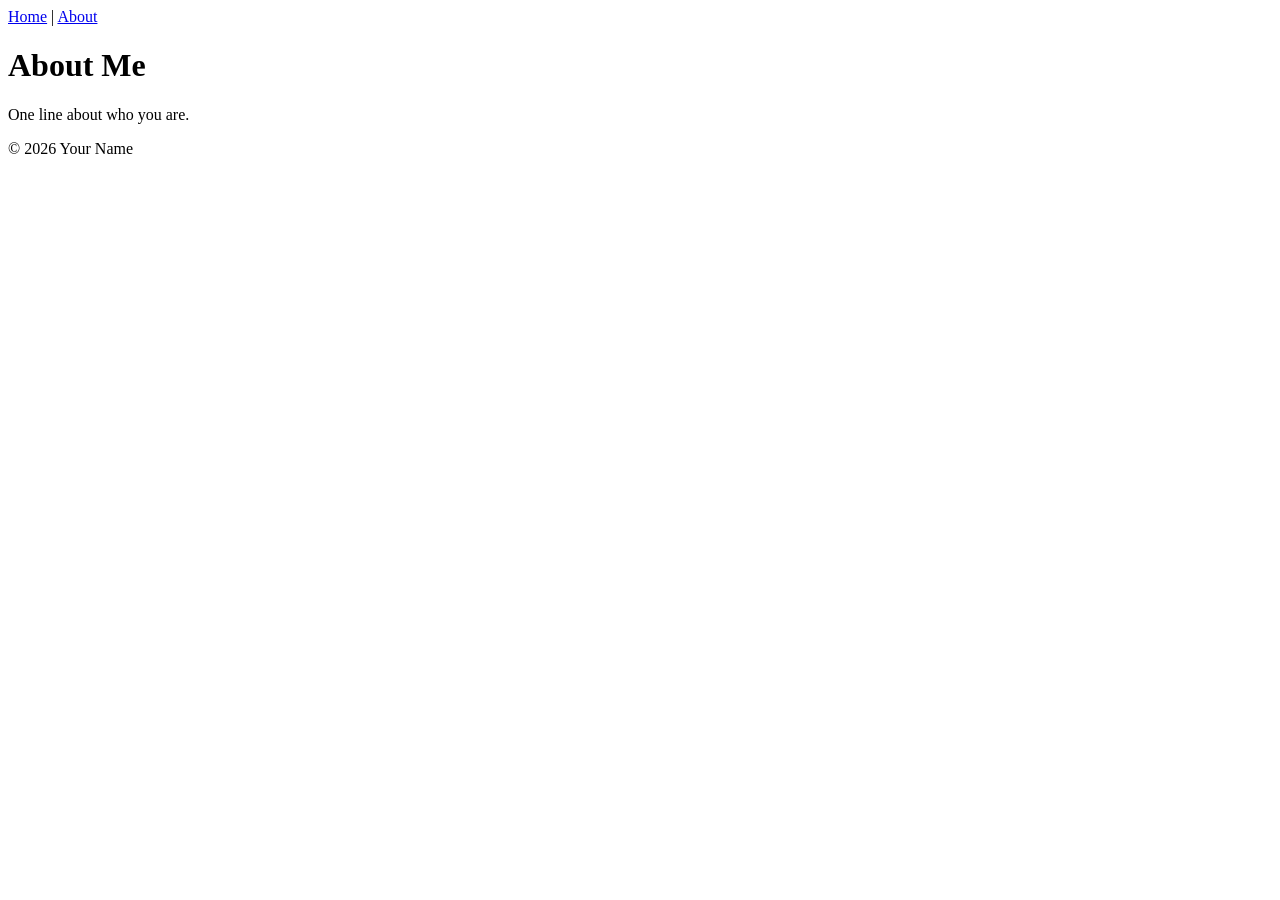
==== about.html @ a9584c2d "First big commit First big commit" ====
<!DOCTYPE html>
<html lang="en">
<head>
    <meta charset="UTF-8">
    <meta name="viewport" content="width=device-width, initial-scale=1.0">
    <title>About Me</title>
</head>
<body>

    <header>

<nav>
    <a href="index.html">Home</a> |
    <a href="about.html">About</a>
</nav>

    <h1>About Me</h1>




    <p>One line about who you are.</p>
</header>

<main>
    <section>
           </section>

    <section>
           </section>
</main>

<footer>
    <p>&copy; 2026 Your Name</p>
</footer>


    
</body>
</html>
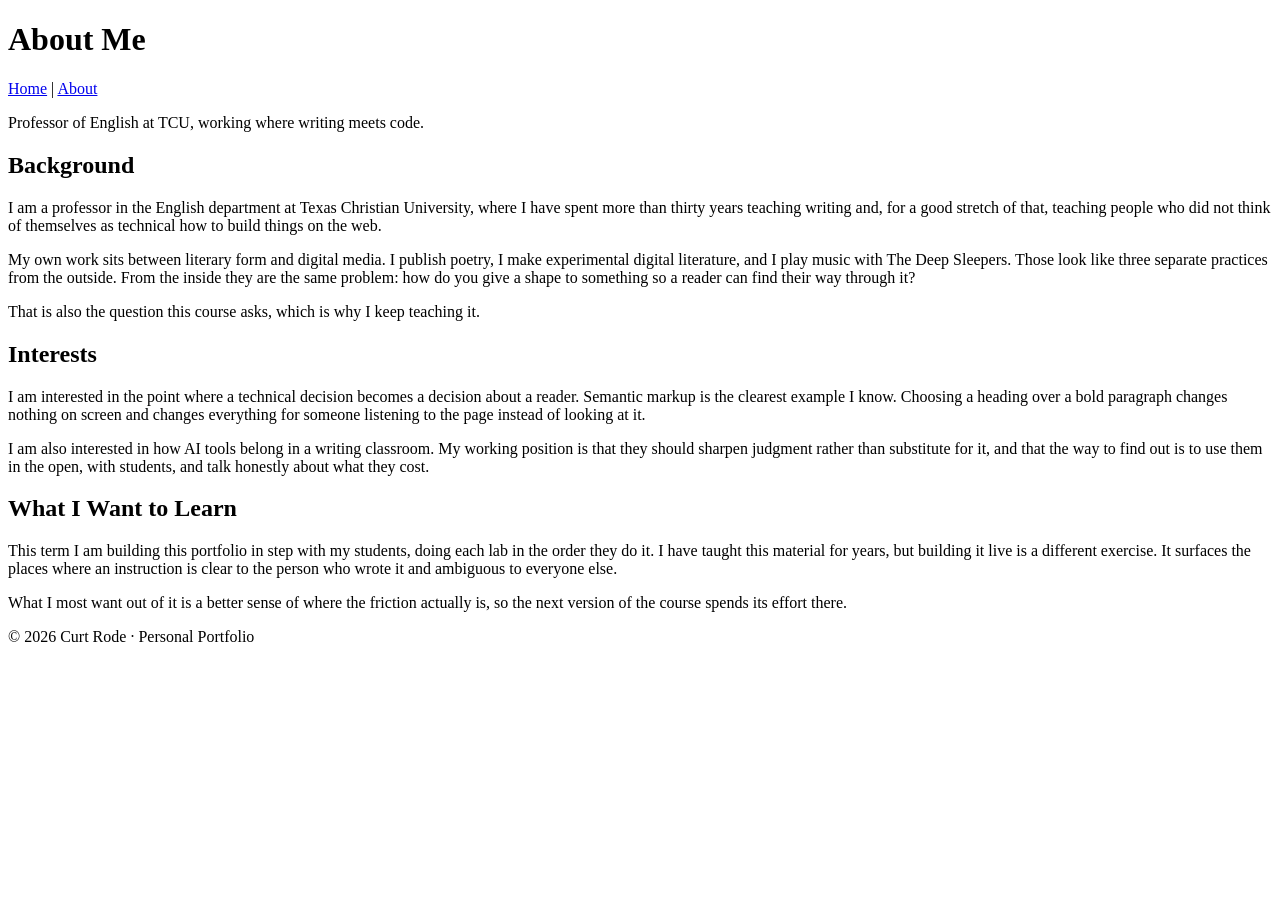
==== commit 6ddd986c: "Replace placeholder text with real content on both pages Fills in the Lab 01 and Lab 02 placeholders" ====
--- a/about.html
+++ b/about.html
@@ -3,38 +3,45 @@
 <head>
     <meta charset="UTF-8">
     <meta name="viewport" content="width=device-width, initial-scale=1.0">
-    <title>About Me</title>
+    <title>About Curt Rode</title>
 </head>
 <body>
 
-    <header>
-
-<nav>
-    <a href="index.html">Home</a> |
-    <a href="about.html">About</a>
-</nav>
-
+<header>
     <h1>About Me</h1>
 
+    <nav>
+        <a href="index.html">Home</a> |
+        <a href="about.html">About</a>
+    </nav>
 
-
-
-    <p>One line about who you are.</p>
+    <p>Professor of English at TCU, working where writing meets code.</p>
 </header>
 
 <main>
     <section>
-           </section>
+        <h2>Background</h2>
+        <p>I am a professor in the English department at Texas Christian University, where I have spent more than thirty years teaching writing and, for a good stretch of that, teaching people who did not think of themselves as technical how to build things on the web.</p>
+        <p>My own work sits between literary form and digital media. I publish poetry, I make experimental digital literature, and I play music with The Deep Sleepers. Those look like three separate practices from the outside. From the inside they are the same problem: how do you give a shape to something so a reader can find their way through it?</p>
+        <p>That is also the question this course asks, which is why I keep teaching it.</p>
+    </section>
 
     <section>
-           </section>
+        <h2>Interests</h2>
+        <p>I am interested in the point where a technical decision becomes a decision about a reader. Semantic markup is the clearest example I know. Choosing a heading over a bold paragraph changes nothing on screen and changes everything for someone listening to the page instead of looking at it.</p>
+        <p>I am also interested in how AI tools belong in a writing classroom. My working position is that they should sharpen judgment rather than substitute for it, and that the way to find out is to use them in the open, with students, and talk honestly about what they cost.</p>
+    </section>
+
+    <section>
+        <h2>What I Want to Learn</h2>
+        <p>This term I am building this portfolio in step with my students, doing each lab in the order they do it. I have taught this material for years, but building it live is a different exercise. It surfaces the places where an instruction is clear to the person who wrote it and ambiguous to everyone else.</p>
+        <p>What I most want out of it is a better sense of where the friction actually is, so the next version of the course spends its effort there.</p>
+    </section>
 </main>
 
 <footer>
-    <p>&copy; 2026 Your Name</p>
+    <p>&copy; 2026 Curt Rode &middot; Personal Portfolio</p>
 </footer>
 
-
-    
 </body>
-</html>+</html>
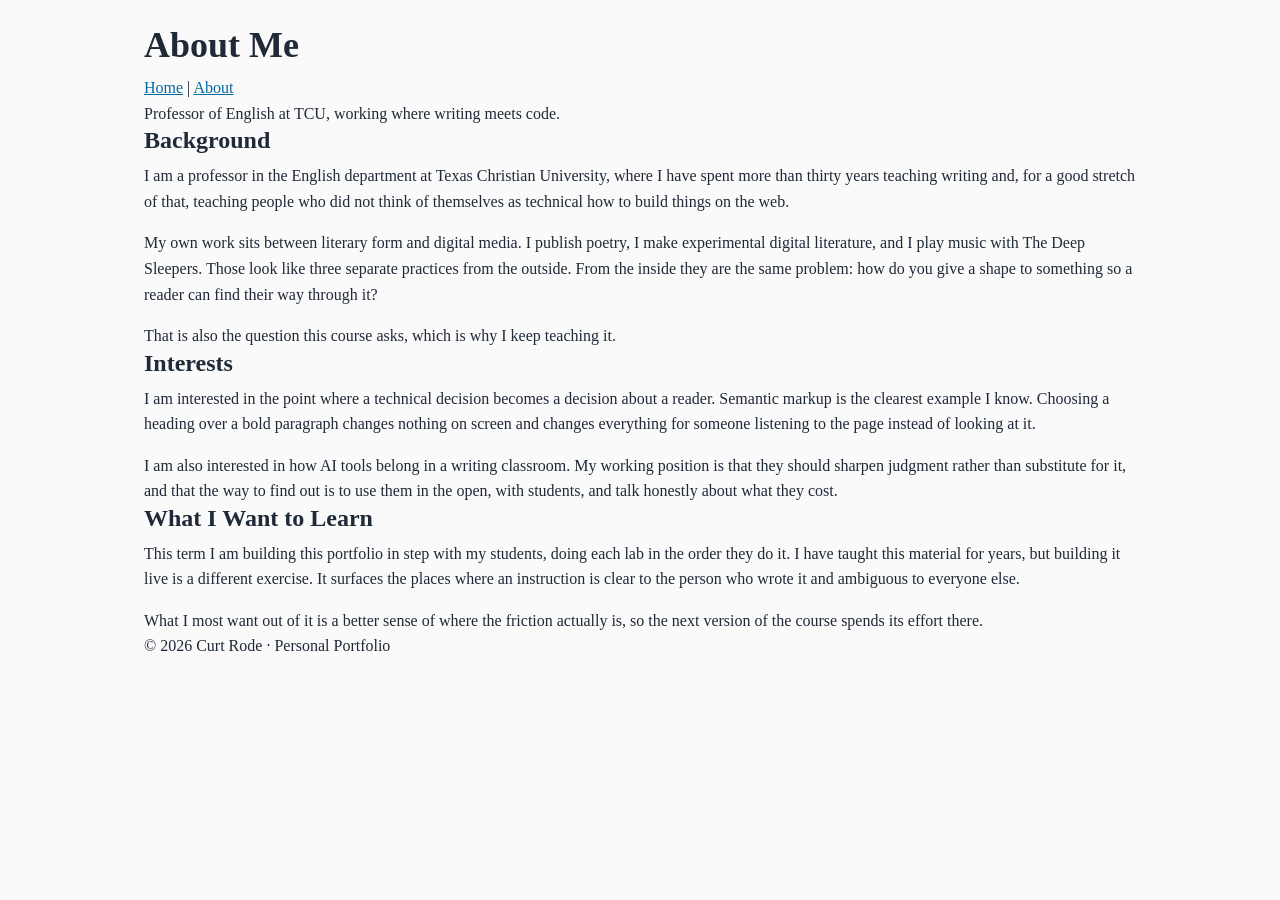
==== commit 6afcaec1: "Complete Lab 05: base CSS foundation with design tokens Create css/styles.css and link it from index" ====
--- a/about.html
+++ b/about.html
@@ -4,6 +4,7 @@
     <meta charset="UTF-8">
     <meta name="viewport" content="width=device-width, initial-scale=1.0">
     <title>About Curt Rode</title>
+    <link rel="stylesheet" href="css/styles.css">
 </head>
 <body>
 
--- a/css/styles.css
+++ b/css/styles.css
@@ -0,0 +1,79 @@
+/* ==========================
+   1. RESET
+   ========================== */
+
+*,
+*::before,
+*::after {
+    box-sizing: border-box;
+    margin: 0;
+    padding: 0;
+}
+
+img {
+    max-width: 100%;
+    height: auto;
+    display: block;
+}
+
+/* ==========================
+   2. DESIGN TOKENS
+   ========================== */
+
+:root {
+    /* Color */
+    --color-bg: #fafafa;
+    --color-surface: #ffffff;
+    --color-text: #1f2937;
+    --color-muted: #6b7280;
+    --color-accent: #0369a1;
+
+    /* Spacing — a modular scale */
+    --space-sm: 0.5rem;
+    --space-md: 1rem;
+    --space-lg: 1.5rem;
+    --space-xl: 2rem;
+
+    /* Typography */
+    --text-base: 1rem;
+    --text-h3: 1.25rem;
+    --text-h2: 1.5rem;
+    --text-h1: 2.25rem;
+    --leading-body: 1.6;
+    --leading-heading: 1.2;
+
+    /* Layout */
+    --page-width: 64rem;
+    --reading-width: 70ch;
+}
+
+/* ==========================
+   3. BASE ELEMENT STYLES
+   ========================== */
+
+body {
+    background-color: var(--color-bg);
+    color: var(--color-text);
+    font-size: var(--text-base);
+    line-height: var(--leading-body);
+}
+
+h1 { font-size: var(--text-h1); line-height: var(--leading-heading); }
+h2 { font-size: var(--text-h2); line-height: var(--leading-heading); }
+h3 { font-size: var(--text-h3); line-height: var(--leading-heading); }
+
+h1, h2, h3 { margin-bottom: var(--space-sm); }
+p { margin-bottom: var(--space-md); }
+p:last-child { margin-bottom: 0; }
+
+a { color: var(--color-accent); }
+
+/* ==========================
+   4. LAYOUT
+   ========================== */
+
+body {
+    max-width: var(--page-width);
+    margin: 0 auto;
+    padding: var(--space-lg) var(--space-md);
+}
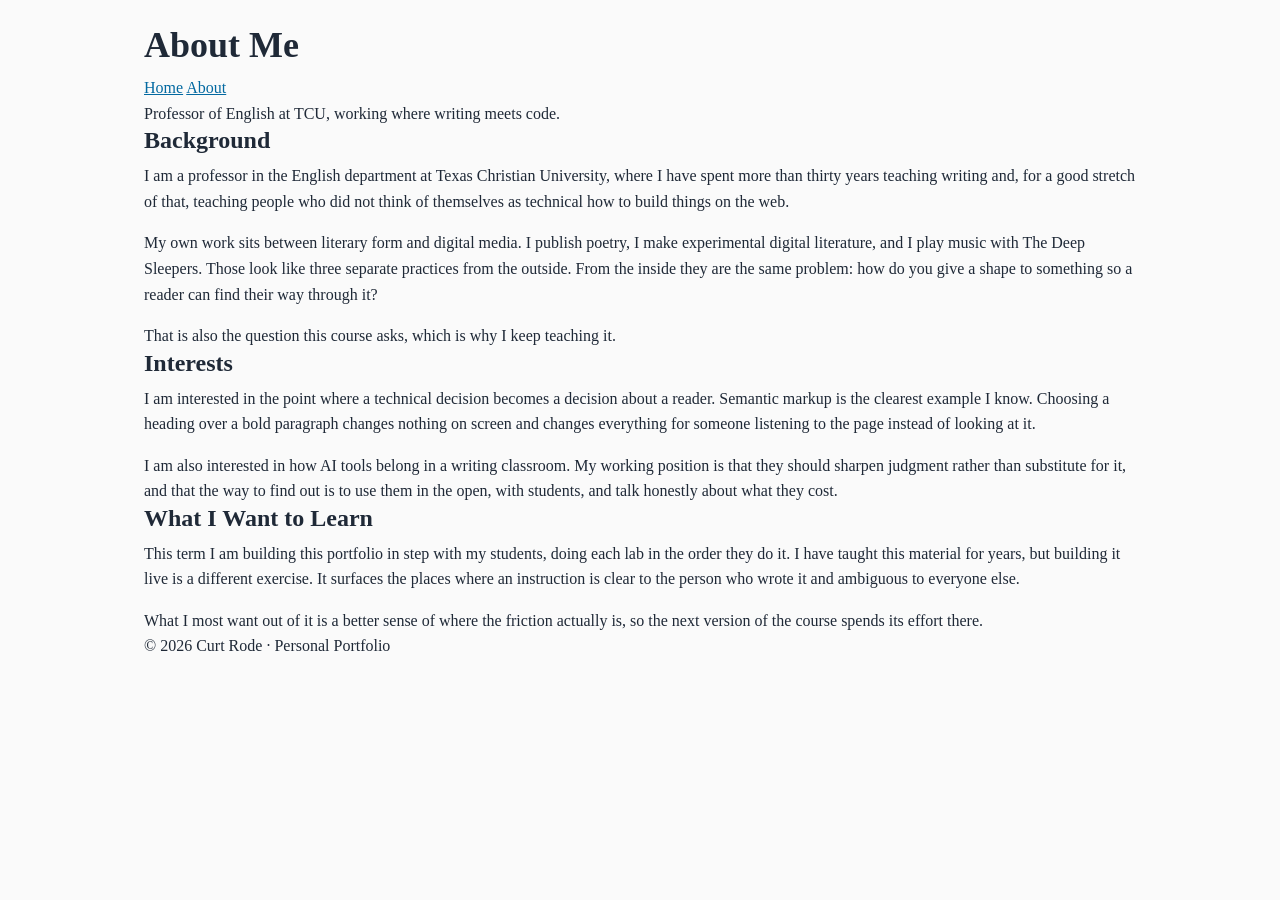
==== commit 88f09cbd: "evolution of sandbox exercise" ====
--- a/about.html
+++ b/about.html
@@ -12,7 +12,7 @@
     <h1>About Me</h1>
 
     <nav>
-        <a href="index.html">Home</a> |
+        <a href="index.html">Home</a>
         <a href="about.html">About</a>
     </nav>
 
--- a/css/styles.css
+++ b/css/styles.css
@@ -1,7 +1,6 @@
 /* ==========================
    1. RESET
    ========================== */
-
 *,
 *::before,
 *::after {
@@ -20,7 +19,7 @@
    2. DESIGN TOKENS
    ========================== */
 
-:root {
+   :root {
     /* Color */
     --color-bg: #fafafa;
     --color-surface: #ffffff;
@@ -68,12 +67,14 @@
 
 a { color: var(--color-accent); }
 
+
 /* ==========================
    4. LAYOUT
    ========================== */
 
-body {
+   body {
     max-width: var(--page-width);
     margin: 0 auto;
     padding: var(--space-lg) var(--space-md);
 }
+
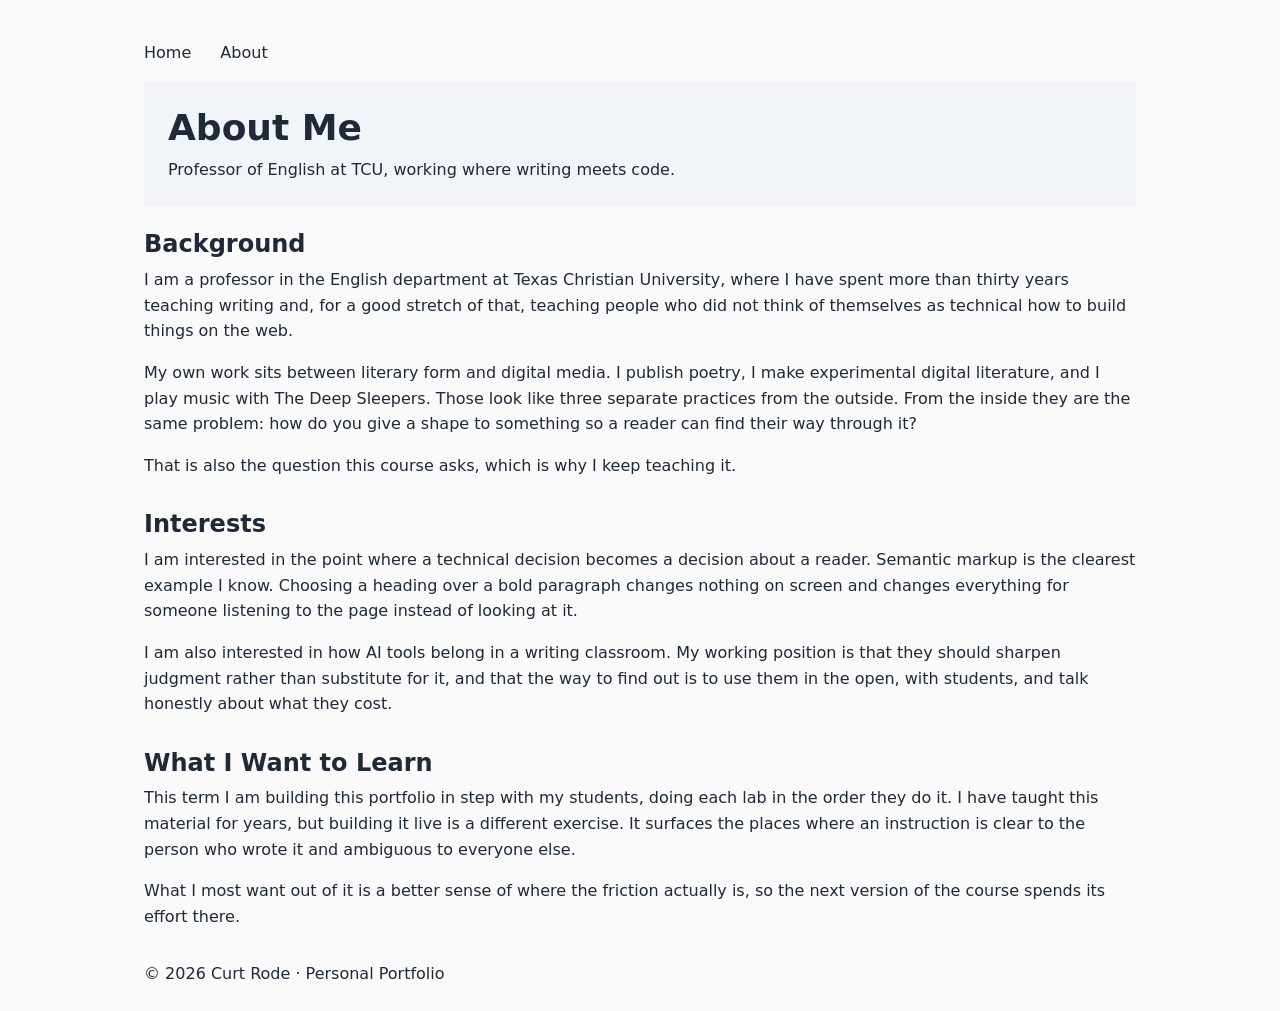
==== commit 4c8b90db: "completion of Lab 06 completion of Lab 06" ====
--- a/about.html
+++ b/about.html
@@ -8,15 +8,16 @@
 </head>
 <body>
 
+<nav>
+    <a href="index.html">Home</a>
+    <a href="about.html">About</a>
+</nav>
+
 <header>
-    <h1>About Me</h1>
-
-    <nav>
-        <a href="index.html">Home</a>
-        <a href="about.html">About</a>
-    </nav>
-
-    <p>Professor of English at TCU, working where writing meets code.</p>
+    <div class="header-text">
+        <h1>About Me</h1>
+        <p>Professor of English at TCU, working where writing meets code.</p>
+    </div>
 </header>
 
 <main>
--- a/css/styles.css
+++ b/css/styles.css
@@ -26,6 +26,7 @@
     --color-text: #1f2937;
     --color-muted: #6b7280;
     --color-accent: #0369a1;
+    --color-surface-alt: #f1f5f9;
 
     /* Spacing — a modular scale */
     --space-sm: 0.5rem;
@@ -34,6 +35,7 @@
     --space-xl: 2rem;
 
     /* Typography */
+    --font-stack: system-ui, 'Segoe UI', Tahoma, sans-serif;
     --text-base: 1rem;
     --text-h3: 1.25rem;
     --text-h2: 1.5rem;
@@ -44,6 +46,7 @@
     /* Layout */
     --page-width: 64rem;
     --reading-width: 70ch;
+    --radius-md: 8px;
 }
 
 /* ==========================
@@ -51,6 +54,7 @@
    ========================== */
 
 body {
+    font-family: var(--font-stack);
     background-color: var(--color-bg);
     color: var(--color-text);
     font-size: var(--text-base);
@@ -78,3 +82,38 @@
     padding: var(--space-lg) var(--space-md);
 }
 
+header {
+    display: flex;
+    align-items: center;
+    gap: var(--space-lg);
+    padding: var(--space-lg);
+    background-color: var(--color-surface-alt);
+    margin-bottom: var(--space-lg);
+}
+
+.header-text { flex: 1; }
+
+.header-pic {
+    flex: 1;
+    background-color: var(--color-surface);
+    min-height: 18rem;
+    border-radius: var(--radius-md);
+    display: flex;
+    align-items: center;
+    justify-content: center;
+    color: var(--color-muted);
+}
+
+nav {
+    padding: var(--space-md) 0;
+}
+
+nav a {
+    color: var(--color-text);
+    text-decoration: none;
+    margin-right: var(--space-lg);
+}
+
+nav a:hover { color: var(--color-accent); }
+
+section { margin-bottom: var(--space-xl); }
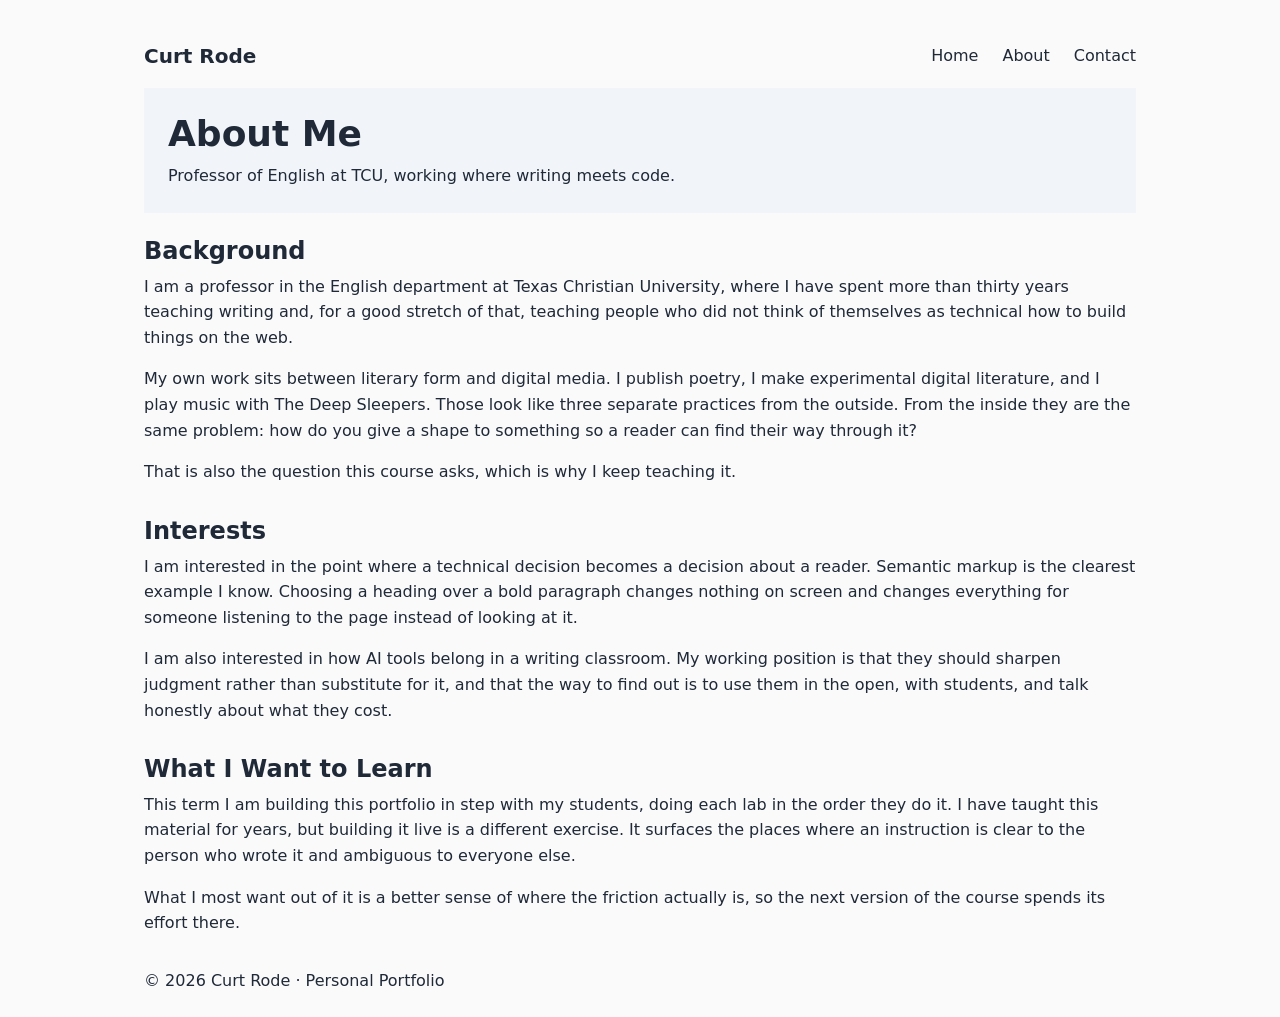
==== commit 8ef32fc6: "Complete Lab 07: flexbox as a layout system - Add --color-border and --shadow-sm tokens (22 total in" ====
--- a/about.html
+++ b/about.html
@@ -8,9 +8,13 @@
 </head>
 <body>
 
-<nav>
-    <a href="index.html">Home</a>
-    <a href="about.html">About</a>
+<nav class="nav-container">
+    <a href="index.html" class="logo">Curt Rode</a>
+    <div class="nav-links">
+        <a href="index.html">Home</a>
+        <a href="about.html">About</a>
+        <a href="index.html#contact">Contact</a>
+    </div>
 </nav>
 
 <header>
--- a/css/styles.css
+++ b/css/styles.css
@@ -27,6 +27,7 @@
     --color-muted: #6b7280;
     --color-accent: #0369a1;
     --color-surface-alt: #f1f5f9;
+    --color-border: #e5e7eb;
 
     /* Spacing — a modular scale */
     --space-sm: 0.5rem;
@@ -47,6 +48,7 @@
     --page-width: 64rem;
     --reading-width: 70ch;
     --radius-md: 8px;
+    --shadow-sm: 0 2px 4px rgba(0, 0, 0, 0.1);
 }
 
 /* ==========================
@@ -84,6 +86,7 @@
 
 header {
     display: flex;
+    flex-wrap: wrap;
     align-items: center;
     gap: var(--space-lg);
     padding: var(--space-lg);
@@ -91,10 +94,11 @@
     margin-bottom: var(--space-lg);
 }
 
-.header-text { flex: 1; }
+.header-text { flex: 1; min-width: 16rem; }
 
 .header-pic {
     flex: 1;
+    min-width: 16rem;
     background-color: var(--color-surface);
     min-height: 18rem;
     border-radius: var(--radius-md);
@@ -111,9 +115,69 @@
 nav a {
     color: var(--color-text);
     text-decoration: none;
-    margin-right: var(--space-lg);
 }
 
 nav a:hover { color: var(--color-accent); }
 
-section { margin-bottom: var(--space-xl); }
+.nav-container {
+    display: flex;
+    flex-wrap: wrap;
+    justify-content: space-between;
+    align-items: center;
+    gap: var(--space-md);
+}
+
+.nav-links { display: flex; gap: var(--space-lg); }
+
+.logo {
+    font-size: var(--text-h3);
+    font-weight: bold;
+    color: var(--color-text);
+    text-decoration: none;
+}
+
+section, aside { margin-bottom: var(--space-xl); }
+
+/* Skills — flex-wrap cards */
+.skills-grid {
+    list-style: none;
+    display: flex;
+    flex-wrap: wrap;
+    gap: var(--space-md);
+}
+
+.skill-card {
+    flex: 1;
+    min-width: 12rem;
+    padding: var(--space-md);
+    background-color: var(--color-surface-alt);
+    border-radius: var(--radius-md);
+}
+
+/* About — image column + text column */
+.about {
+    display: flex;
+    flex-wrap: wrap;
+    align-items: center;
+    gap: var(--space-lg);
+}
+
+.about-image { flex: 1; min-width: 16rem; }
+.about-image img { width: 100%; border-radius: var(--radius-md); }
+.about-text { flex: 2; min-width: 16rem; max-width: var(--reading-width); }
+
+/* Projects — bordered cards */
+.project-list {
+    list-style: none;
+    display: flex;
+    flex-direction: column;
+    gap: var(--space-lg);
+}
+
+.project-card {
+    padding: var(--space-lg);
+    background-color: var(--color-surface);
+    border: 1px solid var(--color-border);
+    border-radius: var(--radius-md);
+    box-shadow: var(--shadow-sm);
+}
